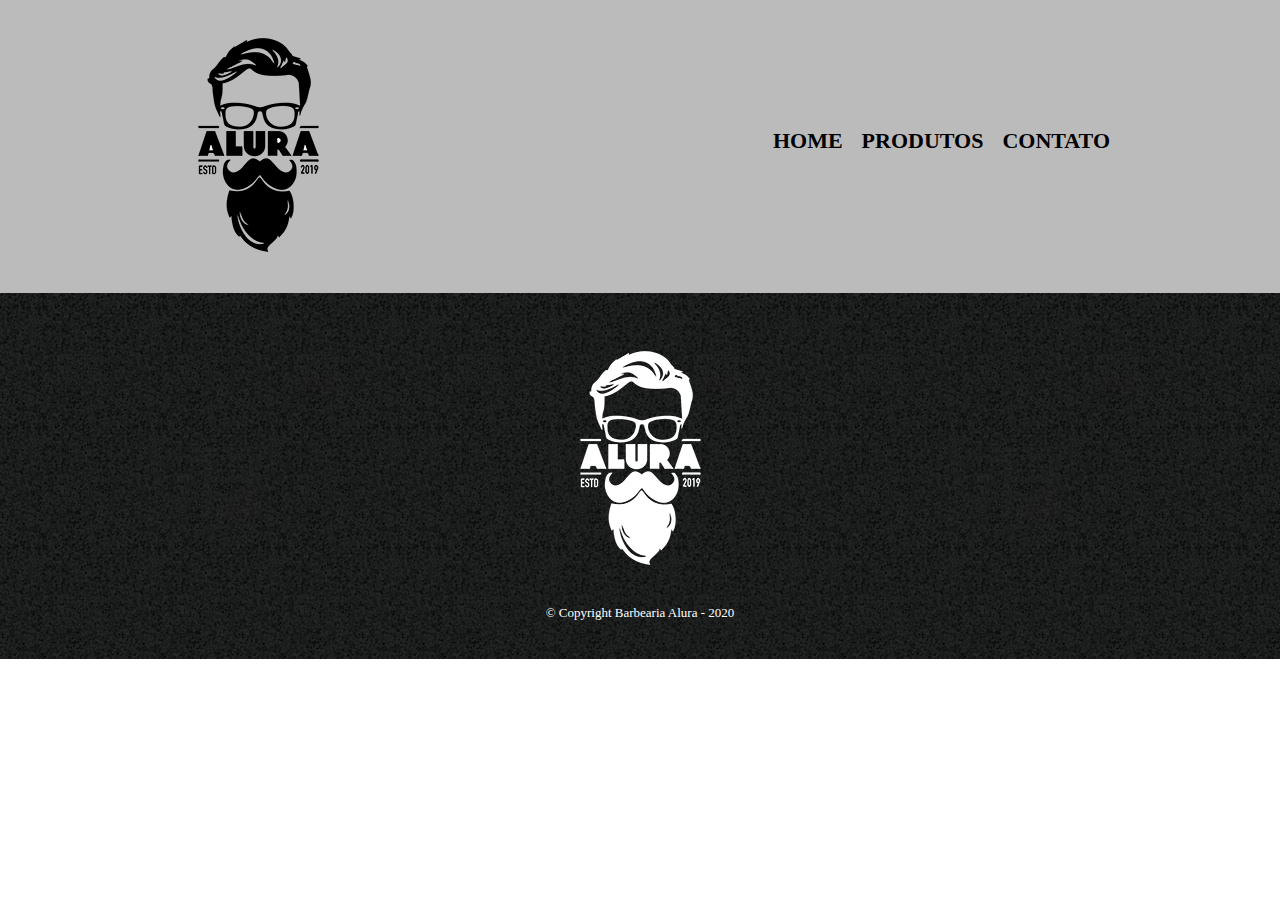
==== contato.html @ 952307c8 "Renomeando nome dos arquivos" ====
<!DOCTYPE html>
<html lang="pt-BR">
    <head>
        <meta charset="UTF-8">
        <title>Contato - Barbearia Alura</title>

        <link rel="stylesheet" href="reset.css">
        <link rel="stylesheet" href="style.css">
    </head>
    <body>
        <header>
            <div class="caixa">
                <h1>
                    <img src="logo.png" alt="Logotipo da Barbearia Alura">
                </h1>

                <nav>
                    <ul>
                        <li><a href="index.html">Home</a></li>
                        <li><a href="produtos.html">Produtos</a></li>
                        <li><a href="contato.html">Contato</a></li>
                    </ul>
                </nav>
            </div>
        </header>
        <main>

        </main>

        <footer>
            <img src="logo-branco.png" alt="Logotipo do cabeçalho">
            <p class="copyright"> &copy; Copyright Barbearia Alura - 2020</p>
        </footer>
    </body>
</html>
---- style.css ----
header {
    background: #BBBBBB;
    padding: 20px 0;
}

.caixa {
    position: relative;
    width: 940px;
    margin: 0 auto;
}

nav {
    position: absolute;
    top: 110px;
    right: 0;
}

nav li {
    display: inline;
    margin: 0 0 0 15px;
}

nav a {
    text-transform: uppercase;
    color: #000000;
    font-weight: bold;
    font-size: 22px;
    text-decoration: none;
}

nav a:hover {
    color:#C78C19;
    text-decoration: underline;
}

.produtos {
    width: 940px;
    margin: 0 auto;
    padding: 50px 0;
}

.produtos li {
    display: inline-block;
    text-align: center;
    width: 30%;
    vertical-align: top;
    padding: 30px 20px;
    margin: 0 1.5%;
    box-sizing: border-box;
    border: 2px solid #000000;
    border-radius: 10px;

}

.produtos li:hover {
    border-color: #C78C19;
}

.produtos li:active {
    border-color: #088C19;
}

.produtos li:hover h2 {
    font-size: 34px;
}

.produtos h2 {
    font-size: 30px;
    font-weight: bold;
}

.produto-descricao {
    font-size: 18px;
    
}

.produto-preco {
    font-size: 22px;
    font-weight: bold;
    margin-top: 10px;
}

footer {
    text-align: center;
    background: url("bg.jpg");
    padding: 40px 0;
}

.copyright {
    color: #FFFFFF;
    font-size: 13px;
    margin-top: 20px;
}
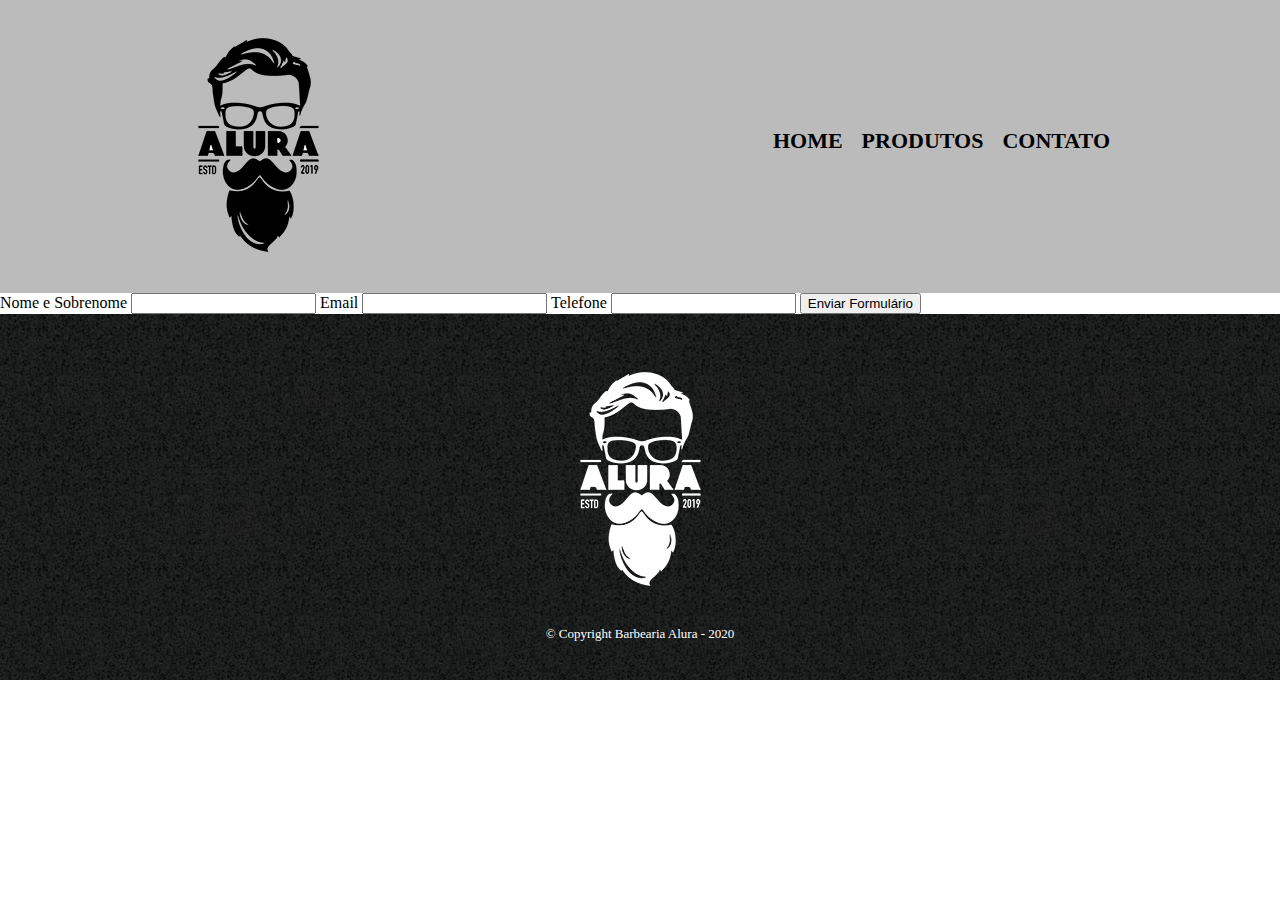
==== commit b0b3c00e: "Campos do formulario criado" ====
--- a/contato.html
+++ b/contato.html
@@ -24,7 +24,18 @@
             </div>
         </header>
         <main>
+            <form>
+                <label for="nomesobrenome" >Nome e Sobrenome</label>
+                <input type="text" id="nomesobrenome">
 
+                <label for="email">Email</label>
+                <input type="text" id="email">
+
+                <label for="telefone">Telefone</label>
+                <input type="text" id="telefone">
+
+                <input type="submit" value="Enviar Formulário">
+            </form>
         </main>
 
         <footer>
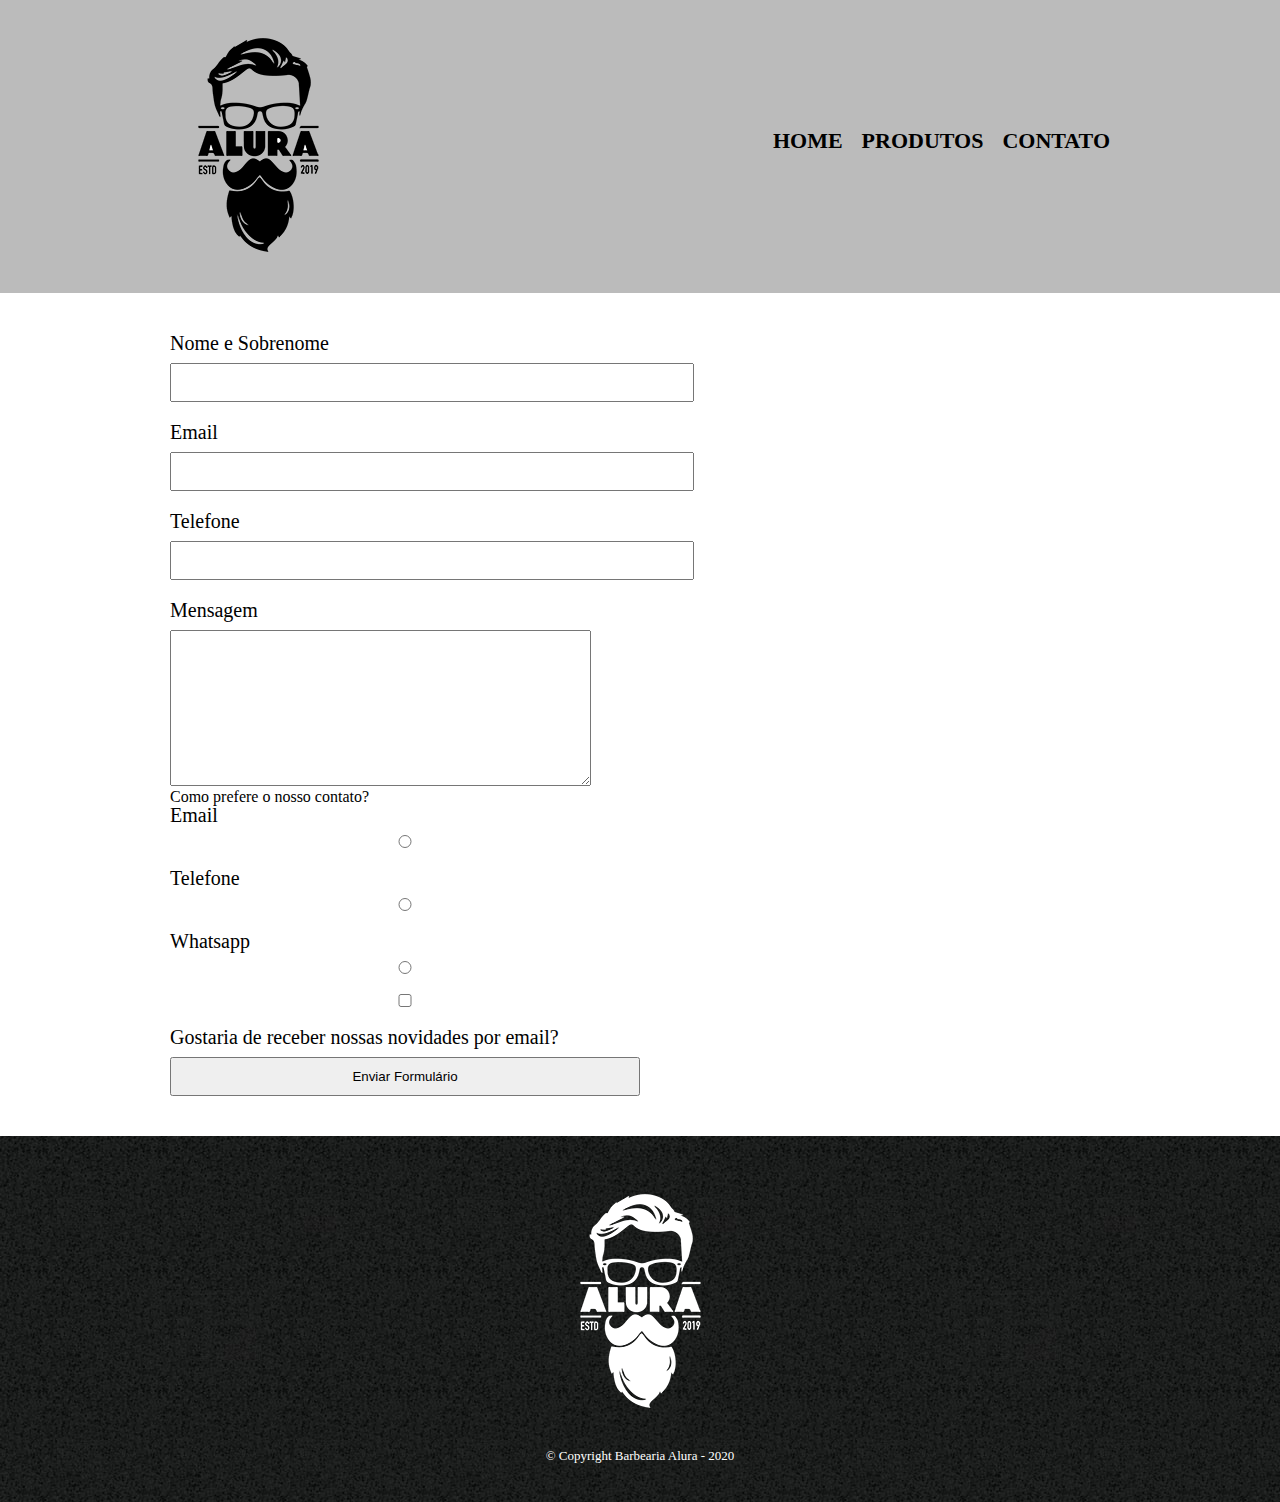
==== commit f99855c9: "Criação dos campos do formulario" ====
--- a/contato.html
+++ b/contato.html
@@ -24,6 +24,7 @@
             </div>
         </header>
         <main>
+
             <form>
                 <label for="nomesobrenome" >Nome e Sobrenome</label>
                 <input type="text" id="nomesobrenome">
@@ -33,6 +34,23 @@
 
                 <label for="telefone">Telefone</label>
                 <input type="text" id="telefone">
+
+                <label for="mensagem">Mensagem</label>
+                <textarea id="mensagem" cols="50" rows="10"></textarea>
+
+                <div>
+                    <p>Como prefere o nosso contato?</p>
+                    <label for="radio-email">Email</label>
+                    <input name="contato" type="radio" value="email" id="radio-email">
+
+                    <label for="radio-telefone">Telefone</label>
+                    <input name="contato" type="radio" value="telefone" id="radio-telefone">
+
+                    <label for="radio-whatsapp">Whatsapp</label>
+                    <input name="contato" type="radio" value="whatsapp" id="radio-whatsapp">
+                </div>
+
+                <label><input type="checkbox">Gostaria de receber nossas novidades por email?</label>
 
                 <input type="submit" value="Enviar Formulário">
             </form>
--- a/style.css
+++ b/style.css
@@ -90,4 +90,26 @@
     color: #FFFFFF;
     font-size: 13px;
     margin-top: 20px;
+}
+
+main {
+    width: 940px;
+    margin: 0 auto;
+}
+
+form {
+    margin: 40px 0;
+}
+
+form label {
+    display: block;
+    font-size: 20px;
+    margin: 0 0 10px;
+}
+
+form input {
+    display: block;
+    margin: 0 0 20px;
+    padding: 10px 25px;
+    width: 50%;
 }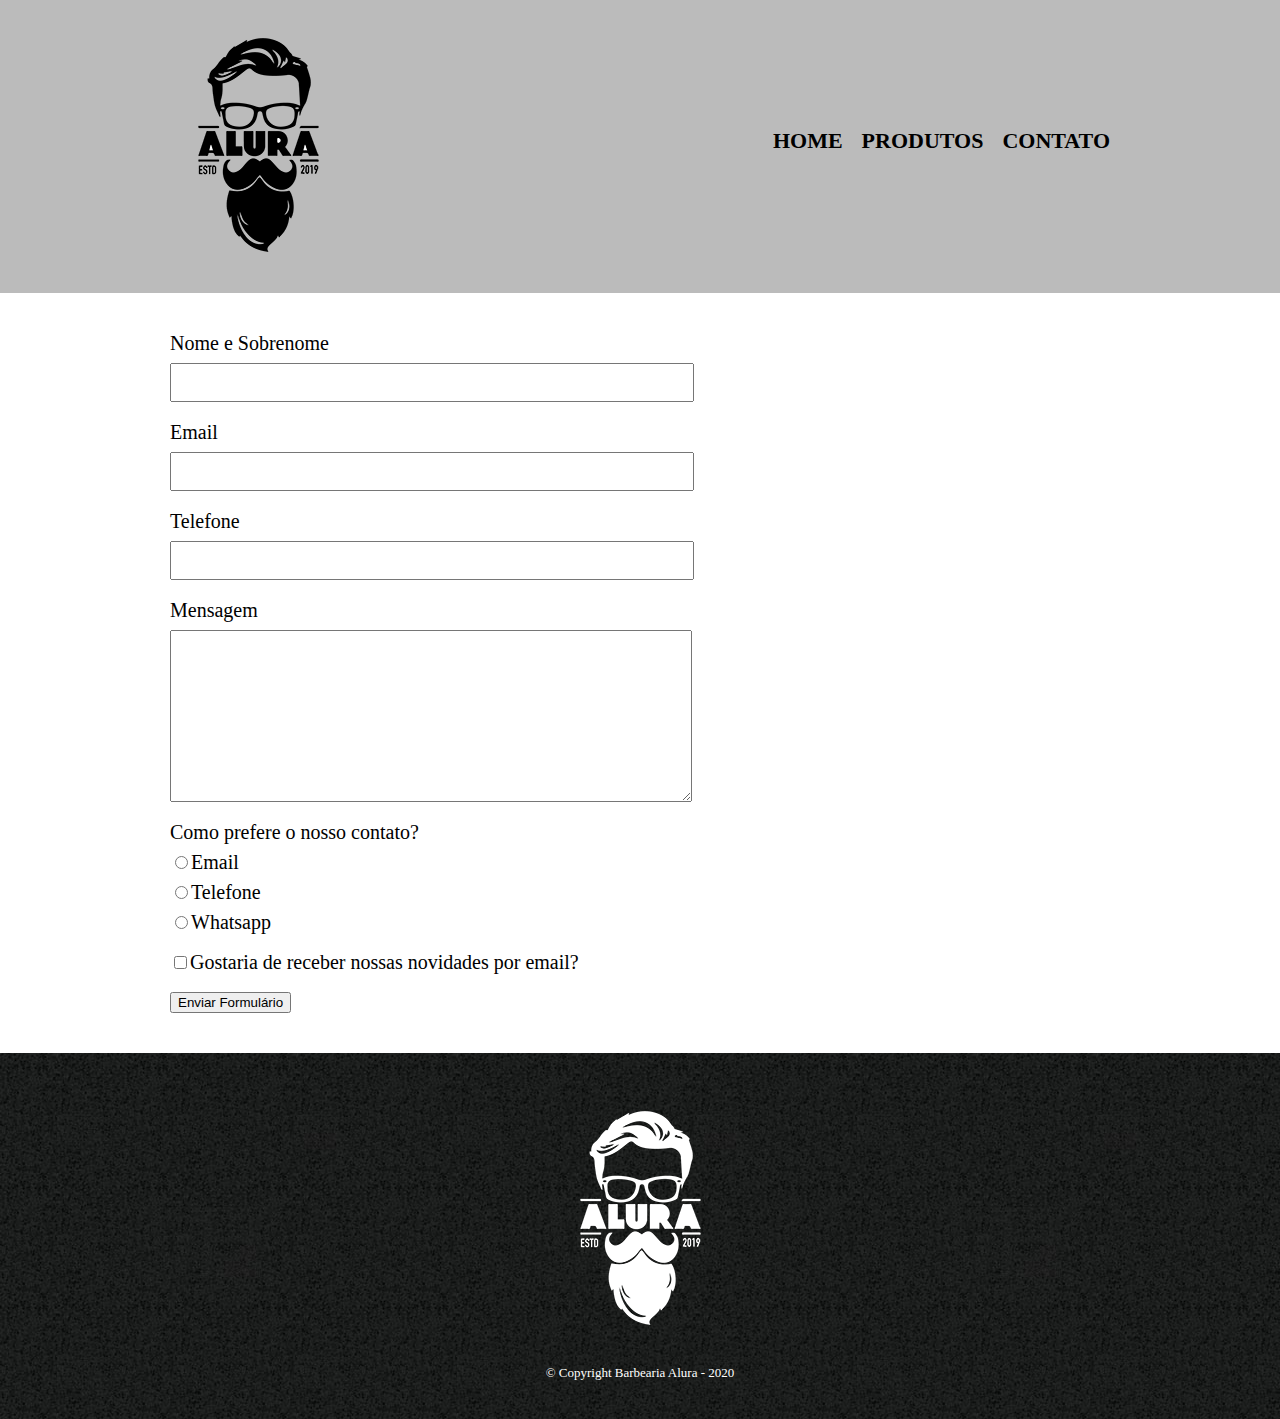
==== commit ed462122: "Refatorando pagina de contato iniciando estilizacao" ====
--- a/contato.html
+++ b/contato.html
@@ -27,30 +27,30 @@
 
             <form>
                 <label for="nomesobrenome" >Nome e Sobrenome</label>
-                <input type="text" id="nomesobrenome">
+                <input type="text" id="nomesobrenome" class="input-padrao">
 
                 <label for="email">Email</label>
-                <input type="text" id="email">
+                <input type="text" id="email" class="input-padrao">
 
                 <label for="telefone">Telefone</label>
-                <input type="text" id="telefone">
+                <input type="text" id="telefone" class="input-padrao">
 
                 <label for="mensagem">Mensagem</label>
-                <textarea id="mensagem" cols="50" rows="10"></textarea>
+                <textarea id="mensagem" cols="50" rows="10" class="input-padrao"></textarea>
 
                 <div>
                     <p>Como prefere o nosso contato?</p>
-                    <label for="radio-email">Email</label>
-                    <input name="contato" type="radio" value="email" id="radio-email">
+                    <label for="radio-email"><input name="contato" type="radio" value="email" id="radio-email">Email</label>
+                    
 
-                    <label for="radio-telefone">Telefone</label>
-                    <input name="contato" type="radio" value="telefone" id="radio-telefone">
+                    <label for="radio-telefone"><input name="contato" type="radio" value="telefone" id="radio-telefone">Telefone</label>
+                    
 
-                    <label for="radio-whatsapp">Whatsapp</label>
-                    <input name="contato" type="radio" value="whatsapp" id="radio-whatsapp">
+                    <label for="radio-whatsapp"><input name="contato" type="radio" value="whatsapp" id="radio-whatsapp">Whatsapp</label>
+                    
                 </div>
 
-                <label><input type="checkbox">Gostaria de receber nossas novidades por email?</label>
+                <label class="checkbox"><input type="checkbox">Gostaria de receber nossas novidades por email?</label>
 
                 <input type="submit" value="Enviar Formulário">
             </form>
--- a/style.css
+++ b/style.css
@@ -101,15 +101,19 @@
     margin: 40px 0;
 }
 
-form label {
+form label, form p {
     display: block;
     font-size: 20px;
     margin: 0 0 10px;
 }
 
-form input {
+.input-padrao {
     display: block;
     margin: 0 0 20px;
     padding: 10px 25px;
     width: 50%;
+}
+
+.checkbox {
+    margin: 20px 0;
 }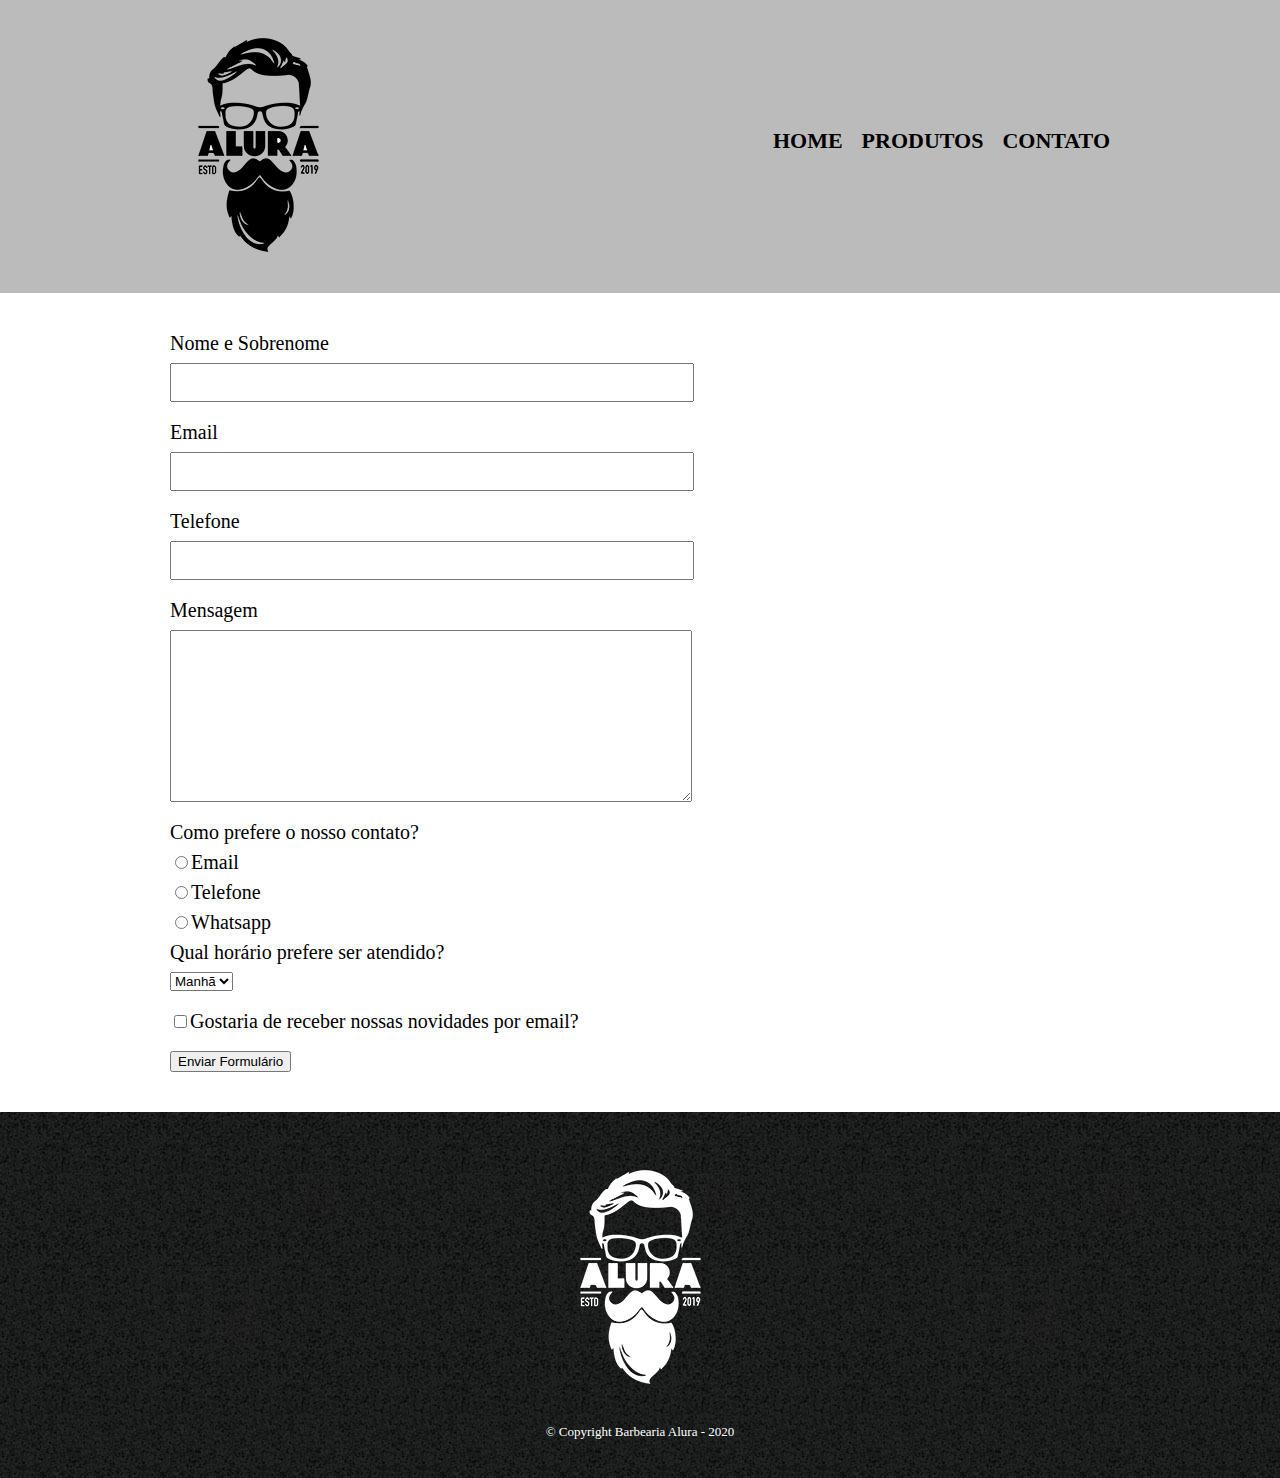
==== commit 285879c0: "Finalizando a criação dos elementos do form" ====
--- a/contato.html
+++ b/contato.html
@@ -47,9 +47,17 @@
                     
 
                     <label for="radio-whatsapp"><input name="contato" type="radio" value="whatsapp" id="radio-whatsapp">Whatsapp</label>
-                    
                 </div>
 
+                <div>
+                    <p>Qual horário prefere ser atendido?</p>
+                    <select>
+                        <option>Manhã</option>
+                        <option>Tarde</option>
+                        <option>Noite</option>
+                    </select>
+                </div>
+                
                 <label class="checkbox"><input type="checkbox">Gostaria de receber nossas novidades por email?</label>
 
                 <input type="submit" value="Enviar Formulário">
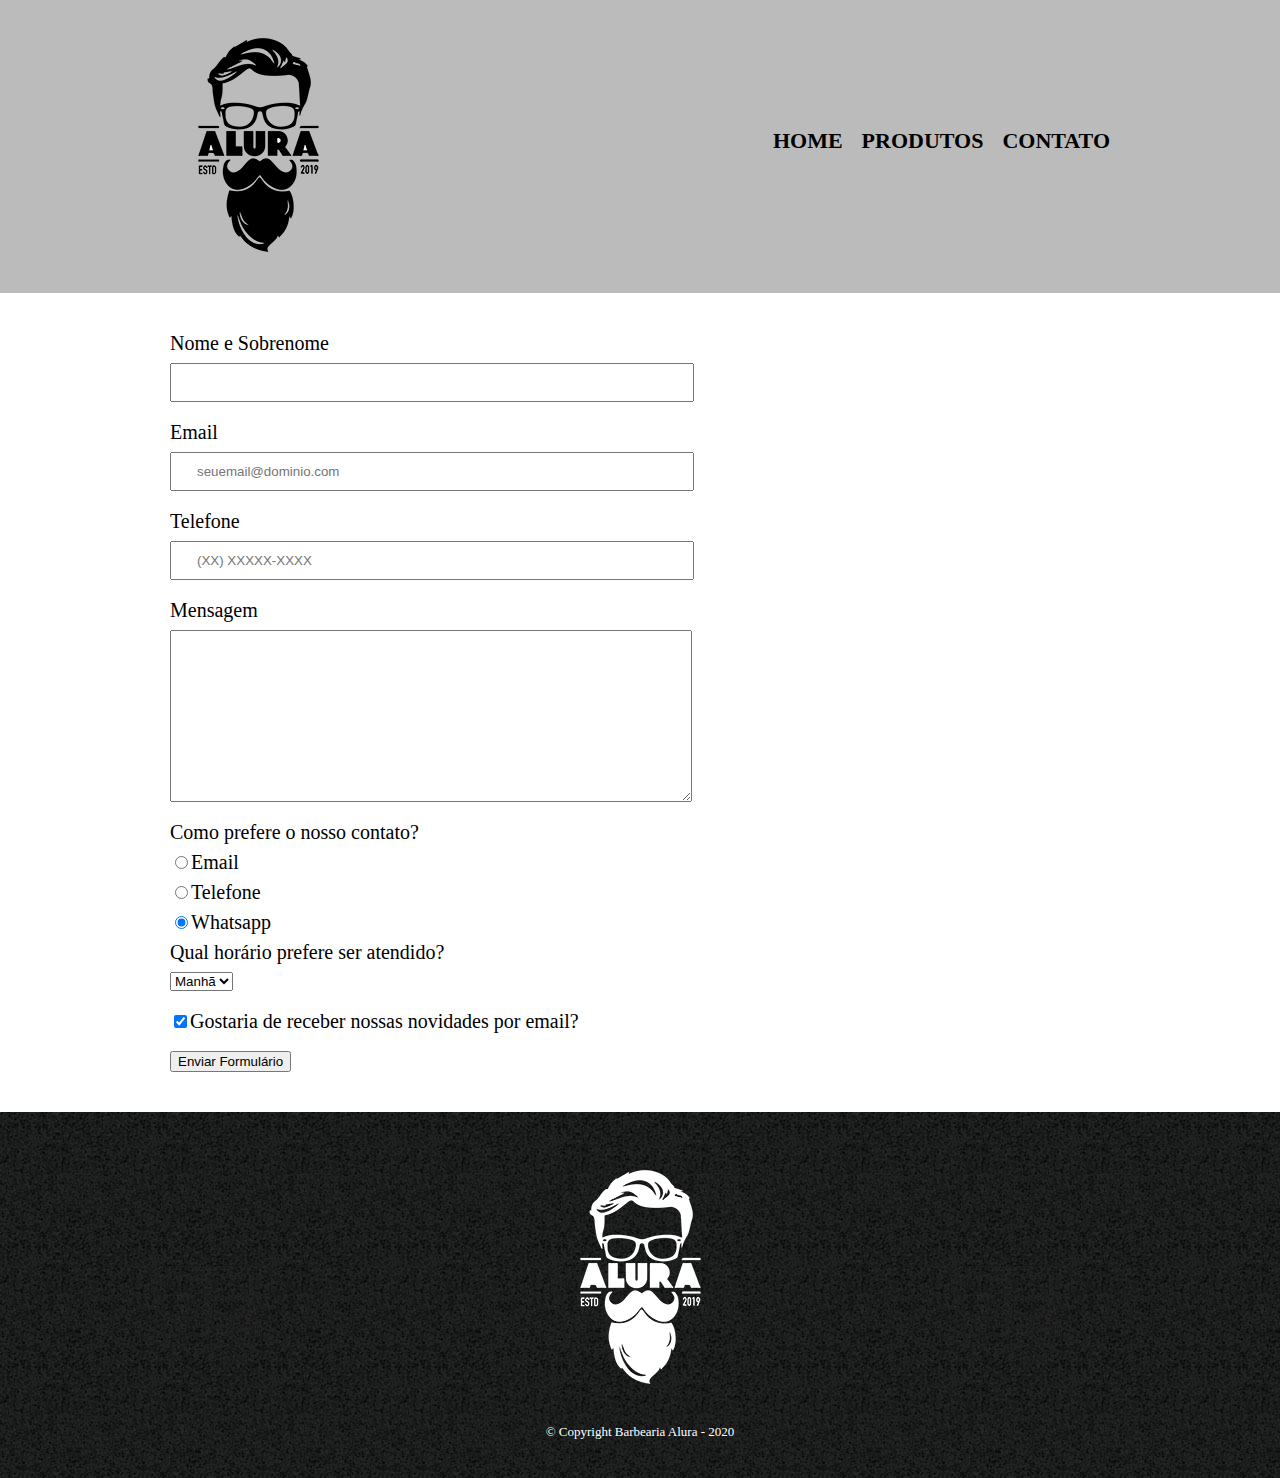
==== commit 802161fa: "Deixando o formulario mais semantico" ====
--- a/contato.html
+++ b/contato.html
@@ -27,45 +27,45 @@
 
             <form>
                 <label for="nomesobrenome" >Nome e Sobrenome</label>
-                <input type="text" id="nomesobrenome" class="input-padrao">
+                <input type="text" id="nomesobrenome" class="input-padrao" required>
 
                 <label for="email">Email</label>
-                <input type="text" id="email" class="input-padrao">
+                <input type="email" id="email" class="input-padrao" placeholder="seuemail@dominio.com" required>
 
                 <label for="telefone">Telefone</label>
-                <input type="text" id="telefone" class="input-padrao">
+                <input type="tel" id="telefone" class="input-padrao" placeholder="(XX) XXXXX-XXXX" required>
 
                 <label for="mensagem">Mensagem</label>
-                <textarea id="mensagem" cols="50" rows="10" class="input-padrao"></textarea>
+                <textarea id="mensagem" cols="50" rows="10" class="input-padrao" required></textarea>
 
-                <div>
-                    <p>Como prefere o nosso contato?</p>
+                <fieldset>
+                    <legend>Como prefere o nosso contato?</legend>
                     <label for="radio-email"><input name="contato" type="radio" value="email" id="radio-email">Email</label>
                     
 
                     <label for="radio-telefone"><input name="contato" type="radio" value="telefone" id="radio-telefone">Telefone</label>
                     
 
-                    <label for="radio-whatsapp"><input name="contato" type="radio" value="whatsapp" id="radio-whatsapp">Whatsapp</label>
-                </div>
+                    <label for="radio-whatsapp"><input name="contato" type="radio" value="whatsapp" id="radio-whatsapp" checked>Whatsapp</label>
+                </fieldset>
 
-                <div>
-                    <p>Qual horário prefere ser atendido?</p>
+                <fieldset>
+                    <legend>Qual horário prefere ser atendido?</legend>
                     <select>
                         <option>Manhã</option>
                         <option>Tarde</option>
                         <option>Noite</option>
                     </select>
-                </div>
+                </fieldset>
                 
-                <label class="checkbox"><input type="checkbox">Gostaria de receber nossas novidades por email?</label>
+                <label class="checkbox"><input type="checkbox" checked>Gostaria de receber nossas novidades por email?</label>
 
                 <input type="submit" value="Enviar Formulário">
             </form>
         </main>
 
         <footer>
-            <img src="logo-branco.png" alt="Logotipo do cabeçalho">
+            <img src="logo-branco.png" alt="Logotipo da Barbearia Alura">
             <p class="copyright"> &copy; Copyright Barbearia Alura - 2020</p>
         </footer>
     </body>
--- a/style.css
+++ b/style.css
@@ -101,7 +101,7 @@
     margin: 40px 0;
 }
 
-form label, form p {
+form label, form legend {
     display: block;
     font-size: 20px;
     margin: 0 0 10px;
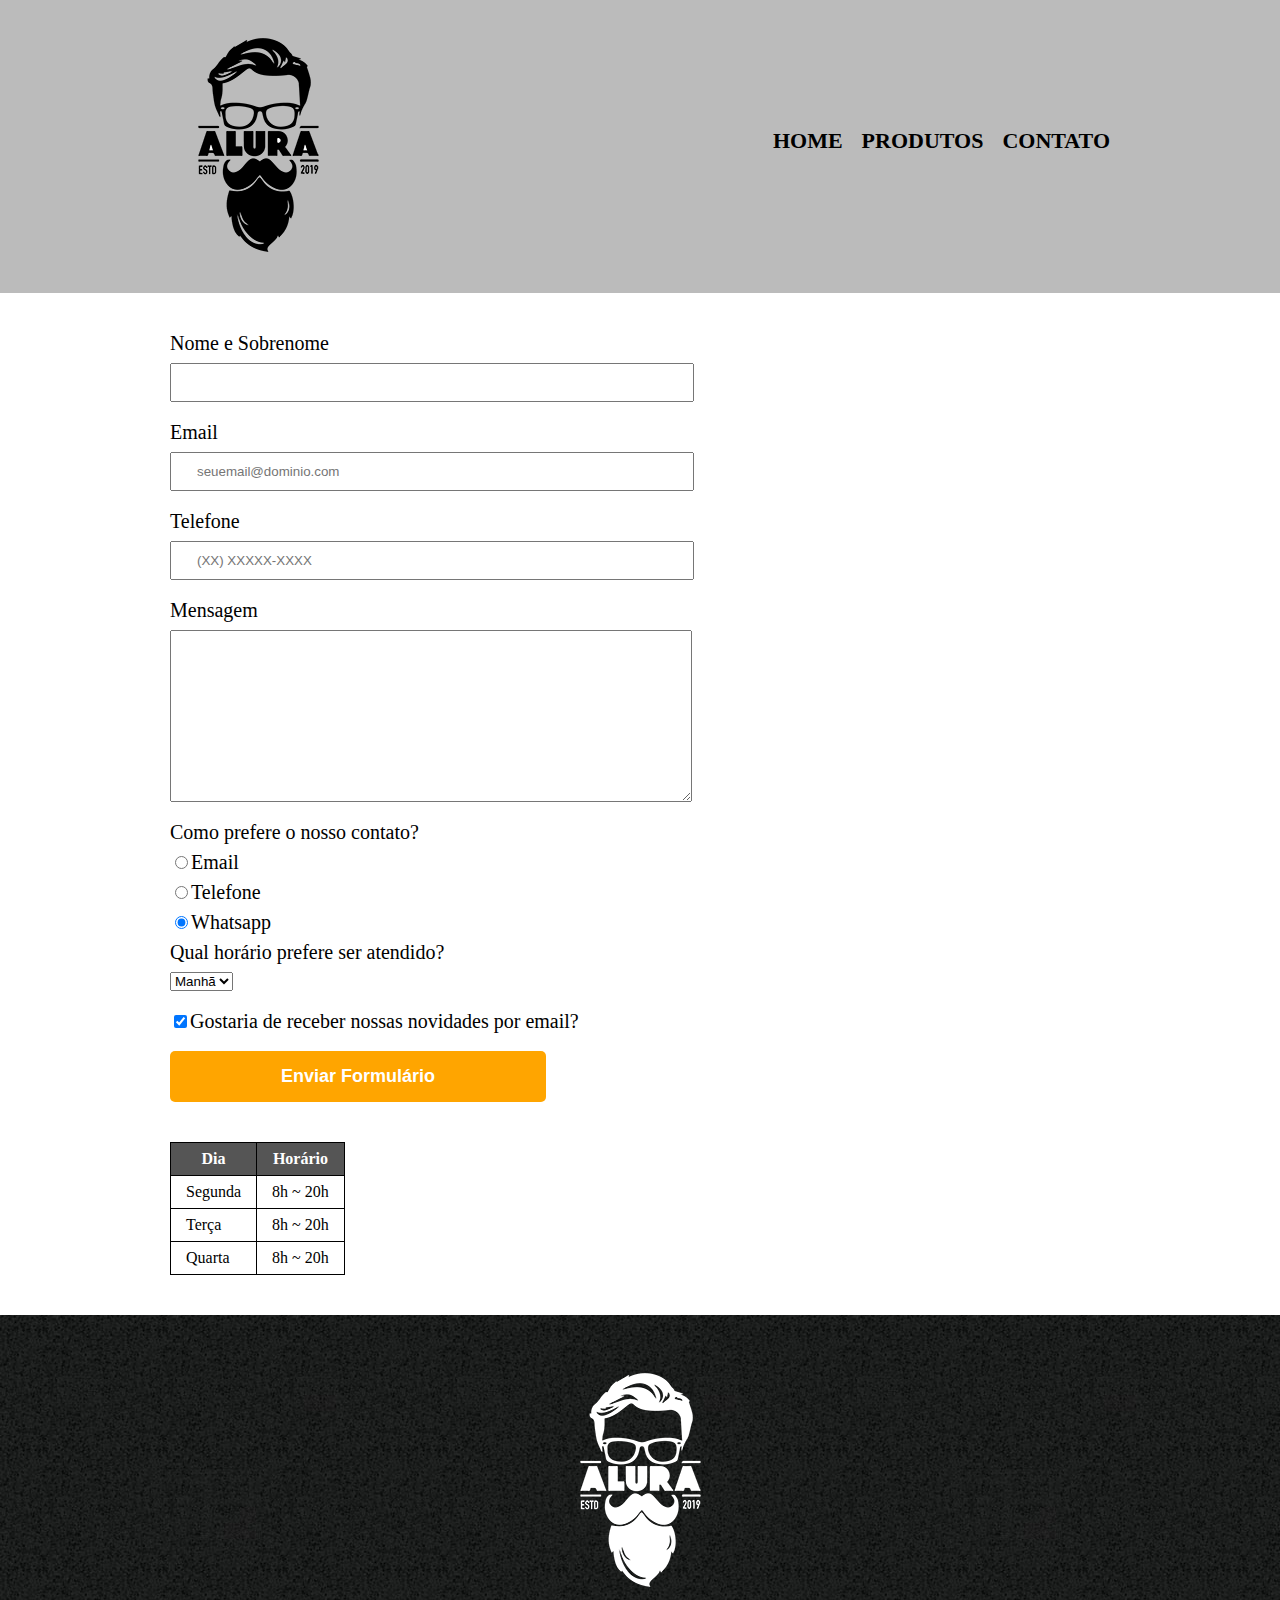
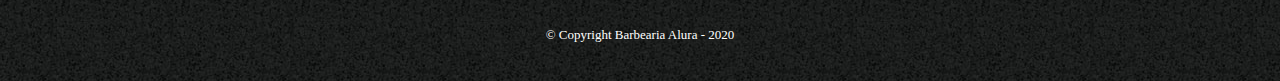
==== commit 32210de6: "Criação da tabela para divulgar informações" ====
--- a/contato.html
+++ b/contato.html
@@ -60,8 +60,31 @@
                 
                 <label class="checkbox"><input type="checkbox" checked>Gostaria de receber nossas novidades por email?</label>
 
-                <input type="submit" value="Enviar Formulário">
+                <input type="submit" value="Enviar Formulário" class="enviar">
             </form>
+
+            <table>
+                <thead>
+                    <tr>
+                        <th>Dia</th>
+                        <th>Horário</th>
+                    </tr>
+                </thead>
+                <tbody>
+                    <tr>
+                        <td>Segunda</td>
+                        <td>8h ~ 20h</td>
+                    </tr>
+                    <tr>
+                        <td>Terça</td>
+                        <td>8h ~ 20h</td>
+                    </tr>
+                    <tr>
+                        <td>Quarta</td>
+                        <td>8h ~ 20h</td>
+                    </tr>
+                </tbody>
+            </table>
         </main>
 
         <footer>
--- a/style.css
+++ b/style.css
@@ -116,4 +116,37 @@
 
 .checkbox {
     margin: 20px 0;
+}
+
+.enviar {
+    width: 40%;
+    padding: 15px 0;
+    background: orange;
+    color: white;
+    font-weight: bold;
+    font-size: 18px;
+    border: none;
+    border-radius: 5px;
+    transition: 1s all;
+    cursor: pointer;
+}
+
+.enviar:hover {
+    background: darkorange;
+    transform: scale(1.2)
+}
+
+table {
+    margin: 20px 0 40px;
+}
+
+thead {
+    background: #555555;
+    color: white;
+    font-weight: bold;
+}
+
+th, td {
+    border: 1px solid #000000;
+    padding: 8px 15px;
 }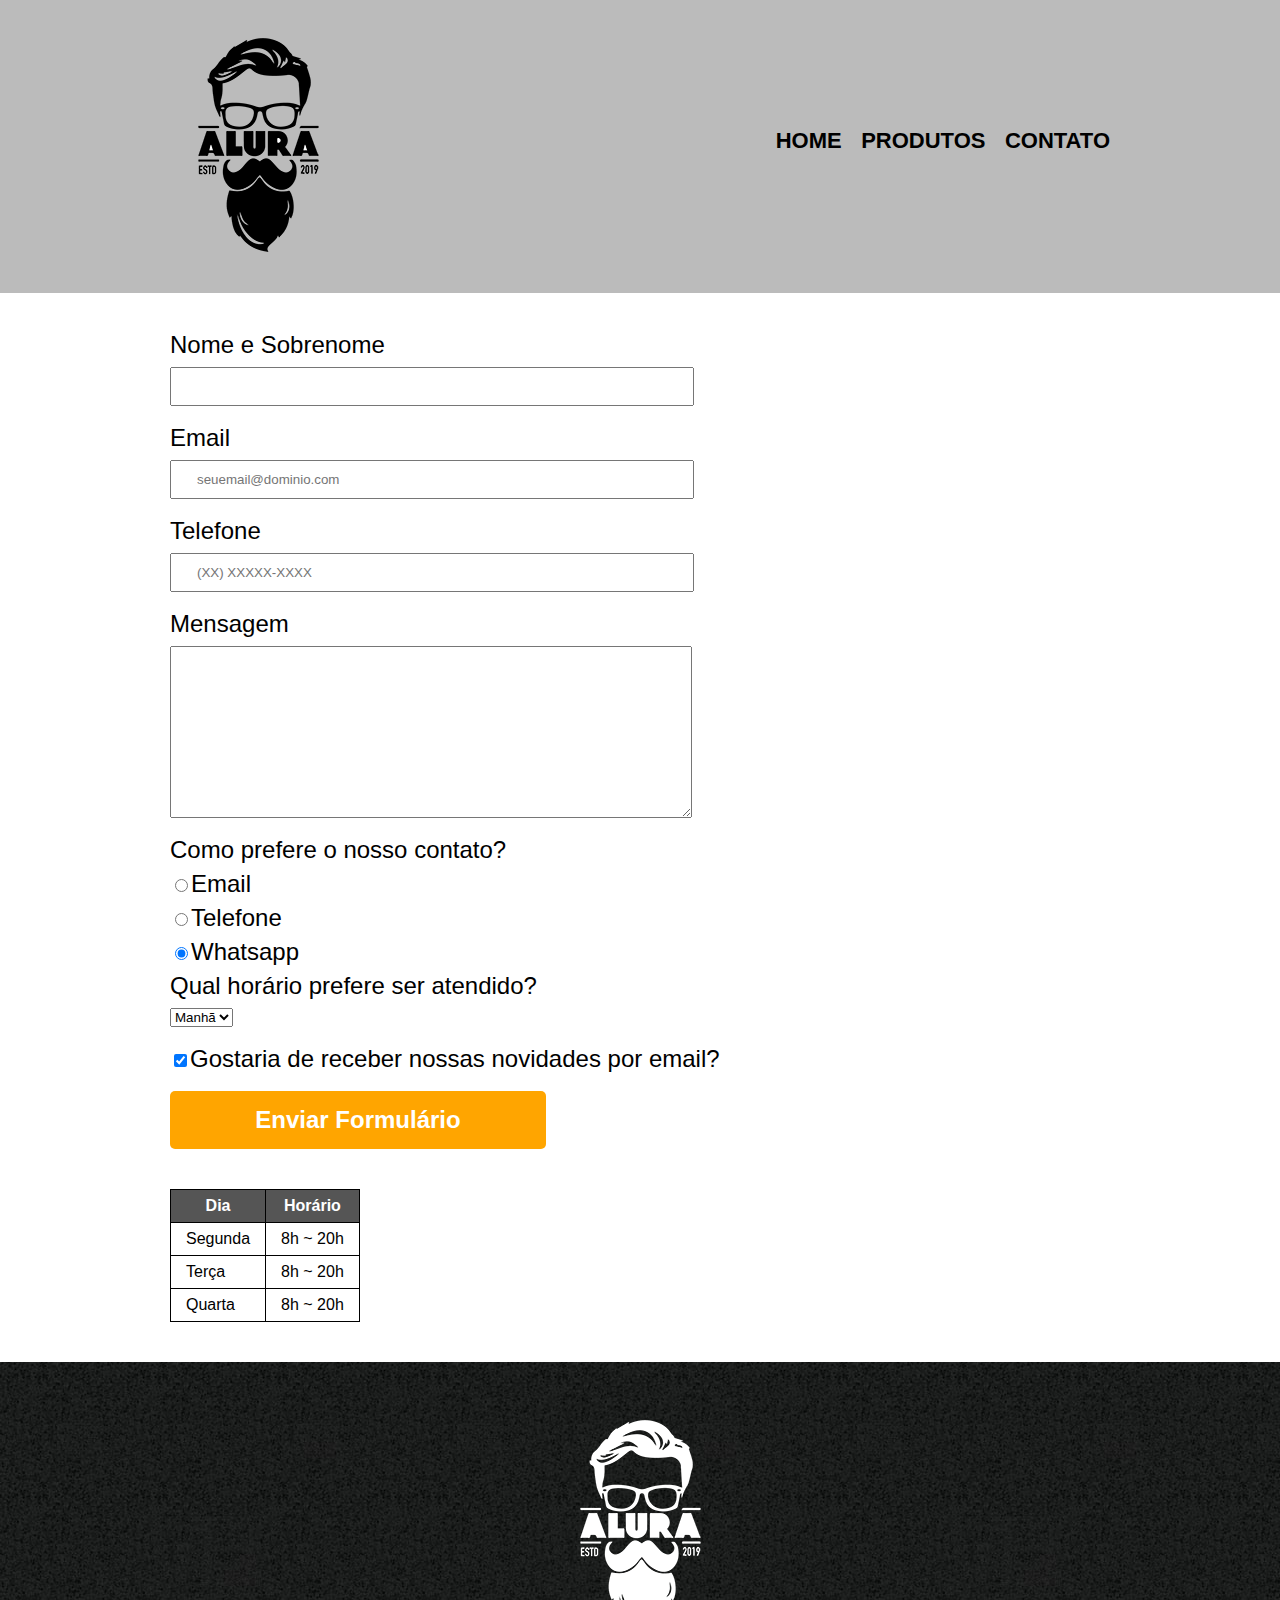
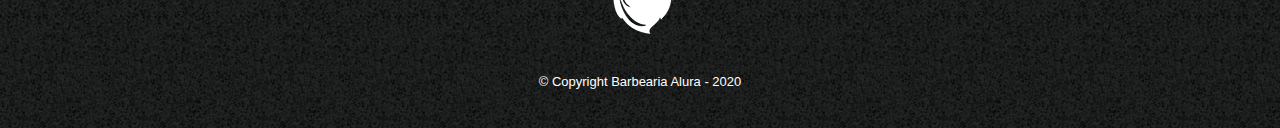
==== commit 9cbb8cd4: "Aplicacao de design responsivo nas pagina de prddutos e contatos" ====
--- a/contato.html
+++ b/contato.html
@@ -2,16 +2,18 @@
 <html lang="pt-BR">
     <head>
         <meta charset="UTF-8">
+        <meta name="viewport" content="width=device-width">
         <title>Contato - Barbearia Alura</title>
 
-        <link rel="stylesheet" href="reset.css">
-        <link rel="stylesheet" href="style.css">
+        <link rel="stylesheet" href="./css/reset.css">
+        <link rel="stylesheet" href="./css/style.css">
+        <link rel="stylesheet" href="./css/style-contato.css">
     </head>
     <body>
         <header>
             <div class="caixa">
                 <h1>
-                    <img src="logo.png" alt="Logotipo da Barbearia Alura">
+                    <img src="./images/logo.png" alt="Logotipo da Barbearia Alura">
                 </h1>
 
                 <nav>
@@ -88,7 +90,7 @@
         </main>
 
         <footer>
-            <img src="logo-branco.png" alt="Logotipo da Barbearia Alura">
+            <img src="./images/logo-branco.png" alt="Logotipo da Barbearia Alura">
             <p class="copyright"> &copy; Copyright Barbearia Alura - 2020</p>
         </footer>
     </body>
--- a/css/style.css
+++ b/css/style.css
@@ -0,0 +1,73 @@
+body {
+    font-family: 'Montserrat', sans-serif;
+}
+/* CSS do cabeçalho*/
+header {
+    background: #BBBBBB;
+    padding: 20px 0;
+}
+
+.caixa {
+    position: relative;
+    width: 940px;
+    margin: 0 auto;
+}
+
+nav {
+    position: absolute;
+    top: 110px;
+    right: 0;
+}
+
+nav li {
+    display: inline;
+    margin: 0 0 0 15px;
+}
+
+nav a {
+    text-transform: uppercase;
+    color: #000000;
+    font-weight: bold;
+    font-size: 22px;
+    text-decoration: none;
+}
+
+nav a:hover {
+    color:#C78C19;
+    text-decoration: underline;
+}
+
+/*CSS do rodapé*/
+
+footer {
+    text-align: center;
+    background: url("../images/bg.jpg");
+    padding: 40px 0;
+}
+
+.copyright {
+    color: #FFFFFF;
+    font-size: 13px;
+    margin: 20px 0 0;
+}
+
+/*Design responsivo*/
+
+@media screen and (max-width: 480px) {
+    .caixa, .principal, .mapa-conteudo, .conteudo-beneficios, .video {
+        width: auto;
+    }
+
+    h1 {
+        text-align: center;
+    }
+
+    nav {
+        position: static;
+    }
+
+    nav li {
+        display: block;
+        line-height: 1.5;
+    }
+}--- a/css/style-contato.css
+++ b/css/style-contato.css
@@ -0,0 +1,89 @@
+/*CSS da página de contato*/
+
+main {
+    width: 940px;
+    margin: 0 auto;
+}
+
+form {
+    margin: 40px 0;
+}
+
+form label, form legend {
+    display: block;
+    font-size: 1.5em;
+    margin: 0 0 10px;
+}
+
+.input-padrao {
+    display: block;
+    margin: 0 0 20px;
+    padding: 10px 25px;
+    width: 50%;
+}
+
+.checkbox {
+    margin: 20px 0;
+}
+
+.enviar {
+    width: 40%;
+    padding: 15px 0;
+    background: orange;
+    color: white;
+    font-weight: bold;
+    font-size: 1.5em;
+    border: none;
+    border-radius: 5px;
+    transition: 1s all;
+    cursor: pointer;
+}
+
+.enviar:hover {
+    background: darkorange;
+    transform: scale(1.2)
+}
+
+table {
+    margin: 20px 0 40px;
+}
+
+thead {
+    background: #555555;
+    color: white;
+    font-weight: bold;
+}
+
+th, td {
+    border: 1px solid #000000;
+    padding: 8px 15px;
+}
+
+/*Design responsivo*/
+
+@media screen and (max-width: 480px) {
+    main {
+        width: auto;
+        margin: 15px;
+    }
+
+    label, legend, fieldset select, table {
+        margin: 15px 0 15px 0;
+    }
+
+
+    .input-padrao {
+        width: 70%;
+    }
+
+    select {
+        width: auto;
+        padding: 15px;
+        text-transform: uppercase;
+    }
+
+    .enviar {
+        width: 100%;
+        padding: 15px;
+    }
+}